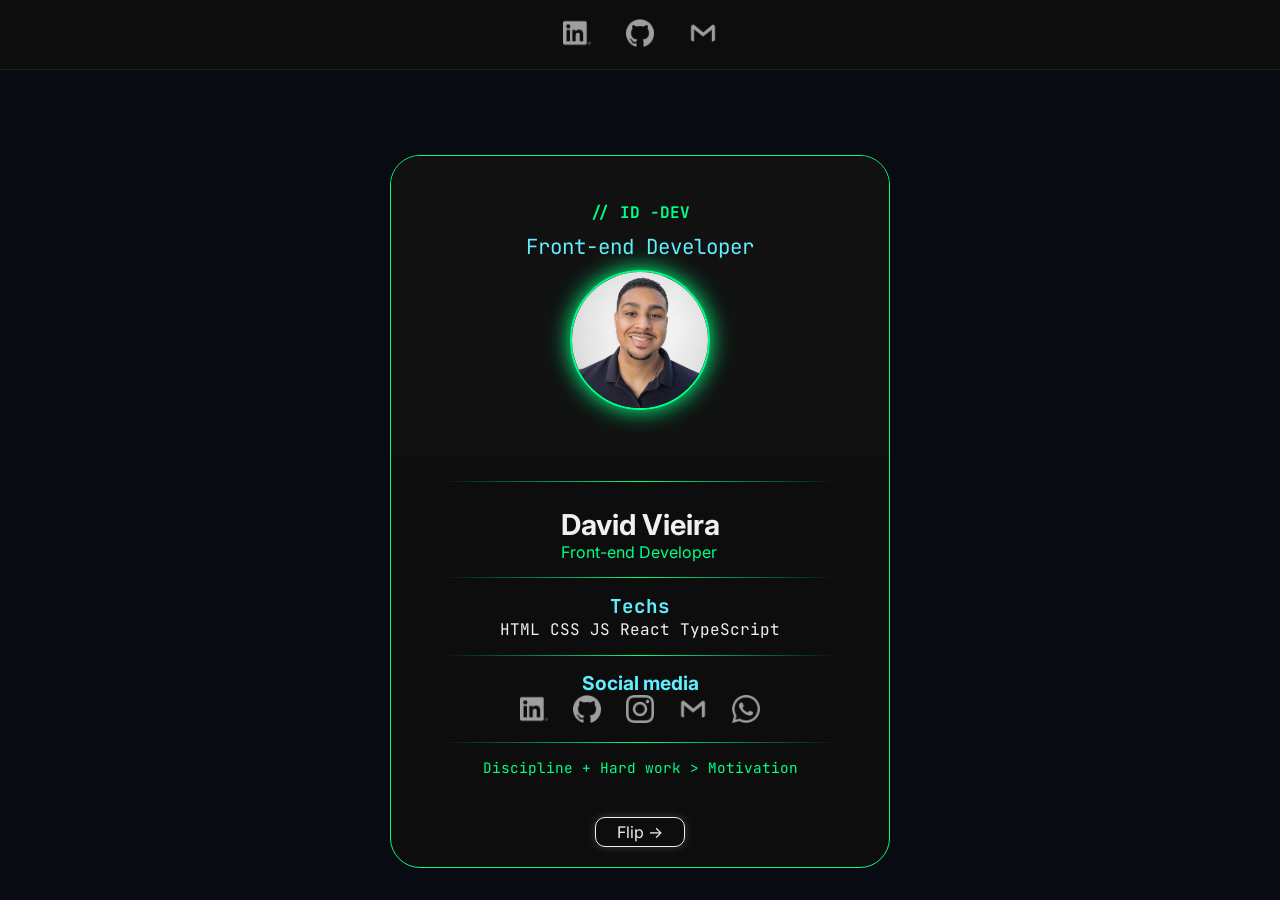
==== index.html @ 0fac5465 "chore: rename to index.html" ====
<!DOCTYPE html>
<html lang="pt-br">

<head>
    <meta charset="UTF-8">
    <meta name="viewport" content="width=device-width, initial-scale=1.0">
    <link rel="stylesheet" href="./teste.css">
    <title>Test - ID</title>
</head>

<body>
    <nav class="navbar">

        <div class="nav-socials">
            <a href="https://linkedin.com/in/david-vieira-dev" target="_blank" rel="noopener noreferrer">
                <img class="logo" src="./assets.png/linkedln.png" alt="LinkedIn">
            </a>
            <a href="https://github.com/Dvd-2405" target="_blank" rel="noopener noreferrer">
                <img class="logo" src="./assets.png/github.png" alt="GitHub">
            </a>

            <a href="mailto:davidvieira3364@gmail.com" rel="noopener noreferrer">
                <img class="logo" src="./assets.png/gmail.png" alt="Gmail">
            </a>
        </div>
    </nav>

    <div class="card-container">
        <div class="card-inner">

            <main class="card-frente">
                <header>
                    <p class="top"> // ID -DEV</p>
                    <p class="subtitle">Front-end Developer</p>
                    <img src="./assets.png/perfil.png" alt="DV" class="perfil">
                </header>
                <hr>
                <section>
                    <div class="title">
                        <h1>David Vieira</h1>
                        <p>Front-end Developer</p>
                    </div>
                    <hr>
                    <div class="techs">
                        <h2>Techs</h2>
                        <ul>
                            <li>HTML</li>
                            <li>CSS</li>
                            <li>JS</li>
                            <li>React</li>
                            <li>TypeScript</li>
                        </ul>
                    </div>
                    <hr>
                    <div class="midias">
                        <h2>Social media</h2>
                        <ul class="midia">
                            <a href="#"><img class="logo" src="./assets.png/linkedln.png" alt="LinkedIn"></a>
                            <a href="#"><img class="logo" src="./assets.png/github.png" alt="GitHub"></a>
                            <a href="#"><img class="logo" src="./assets.png/insta.png" alt="Instagram"></a>
                            <a href="#"><img class="logo" src="./assets.png/gmail.png" alt="Gmail"></a>
                            <a href="#"><img class="logo" src="./assets.png/wpp.png" alt="WhatsApp"></a>
                        </ul>
                    </div>
                    <hr>
                    <div class="text">
                        <p>Discipline + Hard work > Motivation</p>
                    </div>
                </section> 
                <p class="flip-hint"> Flip → </p>
            </main>

            <div class="card-verso">
                <h2 class="back-titulo">// About me</h2>
                <hr>
                <ul class="curiosidades">
                    <li>📖 Guided by faith</li>
                    <li>🏋️ Training every day</li>
                    <li>🎵 Musician</li>
                    <li>⚽ Football lover</li>
                    <li>💻 Constantly improving in programming</li>
                    <li>☕ Fueled by coffee</li>
                    <li>🎯 Focus and discipline above all</li>
                </ul>
                <p class="flip-hint"> ← Voltar </p>
            </div>

        </div>  
    </div> 
      <script src="./animacao.js"></script>
</body>

</html>
---- teste.css ----
@import url('https://fonts.googleapis.com/css2?family=Inter:wght@100..900&family=JetBrains+Mono:wght@100..800&display=swap');

* {
    margin: 0;
    padding: 0;
    box-sizing: border-box;
}

:root {
    --primary: #00FF87;
    --secondary: #60EFFF;
    --bg: #080B12;
    --card: #0D0D0D;
    --card-top: #111111;
    --text: #F0F0F0;
    --line: #333;
}

body {
    font-family: 'Inter', sans-serif;
    background-color: var(--bg);
    display: flex;
    justify-content: center;
    align-items: center;
    min-height: 100vh;
    padding: 80px 20px 20px 20px;
}


.navbar {
    position: fixed;
    top: 0;
    left: 0;
    width: 100%;
    height: 70px;
    background-color: #0D0D0D;
    border-bottom: 1px solid #1f1f1f;
    display: flex;
    align-items: center;
    justify-content:center; 
    padding: 0 40px;
    z-index: 999; 

}

.nav-logo {
    font-family: 'JetBrains Mono', monospace;
    font-size: 1.1rem;
    font-weight: 700;
    color: var(--text);
}

.nav-logo span {
    color: var(--primary);
    font-size: 0.85rem;
}

.nav-links {
    display: flex;
    gap: 30px;
    list-style: none;
}

.nav-links a {
    font-family: 'JetBrains Mono', monospace;
    font-size: 0.9rem;
    color: var(--text);
    text-decoration: none;
    transition: 0.3s;
}

.nav-links a:hover {
    color: var(--primary);
}

.nav-socials {
    display: flex;
    justify-content: center;
    align-items: center;
    gap: 35px; 
}

.card-container {
    width: 90%;
    max-width: 500px;
    min-height: 650px;
    perspective: 1000px;
    cursor: pointer;
}

.card-inner {
    width: 100%;
    min-height: 650px;
    position: relative;
    transform-style: preserve-3d;
    transition: transform 0.7s ease;
}

    .card-inner.flipped {
    transform: rotateY(180deg);
}

.card-frente,
.card-verso {
    position: absolute;
    width: 100%;
    min-height: 650px;
    border-radius: 30px;
    backface-visibility: hidden;
    overflow: hidden;
}

.card-frente {
    background-color: var(--card);
    display: flex;
    flex-direction: column;
    align-items: center;
    gap: 25px; 
    border: 1px solid var(--primary); 

} .flip-hint {
        color: var(--text);
    border: 1px solid var(--text); 
    border-radius: 10px; 
    height: 30px; 
    width: 90px; 
    align-items: center;
    justify-content: center; 
    display: flex;
    box-shadow: 0 0 8px rgba(240, 240, 240, 0.2);
    margin-bottom: 20px;
}

.flip-hint:hover {
    box-shadow: 0 0 15px rgba(240, 240, 240, 0.4);
    background-color: rgba(240, 240, 240, 0.05);
}

.card-verso {
    background-color: var(--card);
    border: 1px solid var(--primary);
    transform: rotateY(180deg);
    display: flex;
    flex-direction: column;
    align-items: center;
    justify-content: center;
    padding: 40px 30px; 
    gap: 20px;
}


header {
    width: 100%;
    height: 300px;
    background-color: var(--card-top);
    display: flex;
    flex-direction: column;
    justify-content: center;
    align-items: center;
    gap: 10px;
}

.top {
    font-family: 'JetBrains Mono', monospace;
    color: var(--primary);
    font-weight: 700;
    font-size: 1rem;
}

.subtitle {
    font-family: 'JetBrains Mono', monospace;
    color: var(--secondary);
    font-size: 1.3rem;
}

p {
    color: var(--primary);
}

h1 {
    color: var(--text);
    font-size: 1.8rem;
}

h2 {
    color: var(--secondary);
    font-size: 1.2rem;
    display: flex;
    justify-content: center;
    align-items: center;
}

.perfil {
    width: 140px;
    height: 140px;
    border-radius: 50%;
    object-fit: cover;
    border: 2px solid var(--primary);
    transition: 0.3s; 
    box-shadow: 0 0 20px var(--primary), 0 0 40px rgba(0, 255, 135, 0.2);
}

section {
    width: 100%;
    display: flex;
    flex-direction: column;
    align-items: center;
    gap: 15px;
}

hr {
    width: 80%;
    border: none;
    height: 1px;
    background: linear-gradient(to right, transparent, var(--primary), transparent);
}

ul {
    display: flex;
    gap: 10px;
    list-style: none;
    flex-wrap: wrap;
    justify-content: center; 
} 

.techs {
    color: var(--text);
    font-family: 'JetBrains Mono', monospace;
}

button:hover {
    background-color: var(--primary);
    color: var(--card);
    transform: scale(1.05);
}

.midia {
    display: flex;
    justify-content: center;
    align-items: center;
    gap: 25px;
}

.logo {
    width: 28px;
    height: 28px;
    filter: brightness(0) invert(1);
    opacity: 0.6;
    transition: 0.3s;
}

.logo:hover {
    opacity: 1;
    filter: brightness(0) invert(1) drop-shadow(0 0 5px var(--primary));
}

.text {
    color: var(--primary);
    font-family: 'JetBrains Mono', monospace;
    font-size: 0.9rem;
    margin-bottom: 15px;
}

.back-titulo {
    color: var(--primary);
    font-family: 'JetBrains Mono', monospace;
    font-size: 1.1rem;
    font-weight: 700;
    align-self: flex-start;
}

.curiosidades {
    list-style: none;
    padding: 0;
    margin: 0;
    display: flex;
    flex-direction: column;
    width: 100%;
}

.curiosidades li {
    color: var(--text);
    font-size: 0.95em;
    font-family: 'JetBrains Mono', monospace;
    padding: 12px 0;
    border-bottom: 1px solid #1f1f1f;
    display: flex;
    align-items: center;
    gap: 10px;
}

.curiosidades li:last-child {
    border-bottom: none;
}

@media (max-width: 480px) {
    .navbar {
        padding: 0 20px;
    }

    .nav-links {
        gap: 15px;
    }

    .nav-links a {
        font-size: 0.75rem;
    }

    .nav-logo {
        font-size: 0.9rem;
    }

    .card-container,
    .card-inner,
    .card-frente,
    .card-verso {
        min-height: 600px;
    }

    header {
        height: 260px;
    }

    .perfil {
        width: 110px;
        height: 110px;
    }

    h1 {
        font-size: 1.4rem;
    }

    .subtitle {
        font-size: 1rem;
    }

    .top {
        font-size: 0.85rem;
    }

    button {
        font-size: 0.75rem;
        padding: 4px 10px;
    }

    .logo {
        width: 34px;
        height: 34px;
    }

    .curiosidades li {
        font-size: 0.85em;
    }

    .back-titulo {
        font-size: 1rem;
    }
}

@media (max-width: 360px) {
    .card-container,
    .card-inner,
    .card-frente,
    .card-verso {
        min-height: 560px;
    }

    h1 {
        font-size: 1.2rem;
    }

    .subtitle {
        font-size: 0.9rem;
    }

    .perfil {
        width: 90px;
        height: 90px;
    }
}
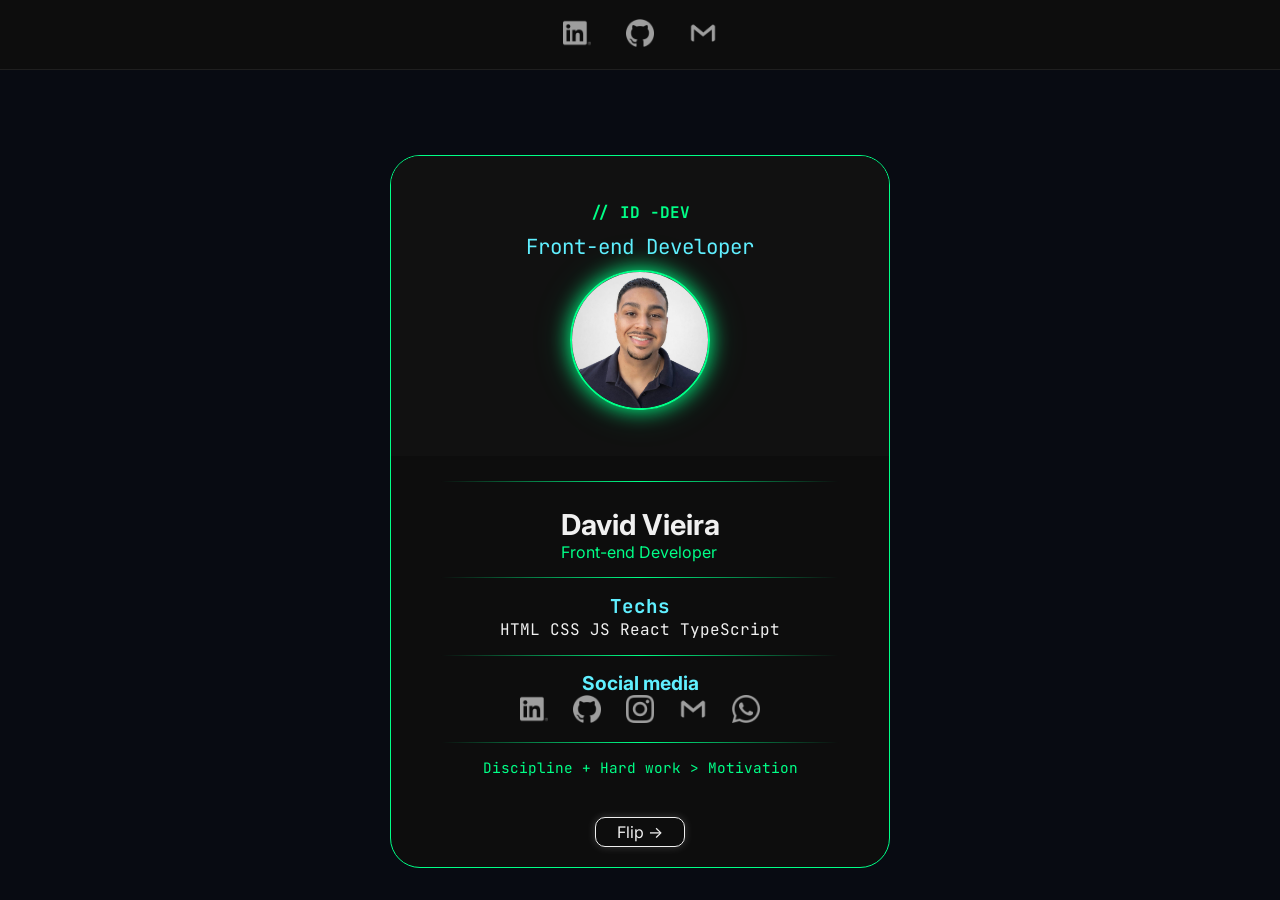
==== commit 12823475: "style.css" ====
--- a/index.html
+++ b/index.html
@@ -4,7 +4,7 @@
 <head>
     <meta charset="UTF-8">
     <meta name="viewport" content="width=device-width, initial-scale=1.0">
-    <link rel="stylesheet" href="./teste.css">
+    <link rel="stylesheet" href="./style.css">
     <title>Test - ID</title>
 </head>
 
--- a/style.css
+++ b/style.css
@@ -0,0 +1,380 @@
+@import url('https://fonts.googleapis.com/css2?family=Inter:wght@100..900&family=JetBrains+Mono:wght@100..800&display=swap');
+
+* {
+    margin: 0;
+    padding: 0;
+    box-sizing: border-box;
+}
+
+:root {
+    --primary: #00FF87;
+    --secondary: #60EFFF;
+    --bg: #080B12;
+    --card: #0D0D0D;
+    --card-top: #111111;
+    --text: #F0F0F0;
+    --line: #333;
+}
+
+body {
+    font-family: 'Inter', sans-serif;
+    background-color: var(--bg);
+    display: flex;
+    justify-content: center;
+    align-items: center;
+    min-height: 100vh;
+    padding: 80px 20px 20px 20px;
+}
+
+
+.navbar {
+    position: fixed;
+    top: 0;
+    left: 0;
+    width: 100%;
+    height: 70px;
+    background-color: #0D0D0D;
+    border-bottom: 1px solid #1f1f1f;
+    display: flex;
+    align-items: center;
+    justify-content:center; 
+    padding: 0 40px;
+    z-index: 999; 
+
+}
+
+.nav-logo {
+    font-family: 'JetBrains Mono', monospace;
+    font-size: 1.1rem;
+    font-weight: 700;
+    color: var(--text);
+}
+
+.nav-logo span {
+    color: var(--primary);
+    font-size: 0.85rem;
+}
+
+.nav-links {
+    display: flex;
+    gap: 30px;
+    list-style: none;
+}
+
+.nav-links a {
+    font-family: 'JetBrains Mono', monospace;
+    font-size: 0.9rem;
+    color: var(--text);
+    text-decoration: none;
+    transition: 0.3s;
+}
+
+.nav-links a:hover {
+    color: var(--primary);
+}
+
+.nav-socials {
+    display: flex;
+    justify-content: center;
+    align-items: center;
+    gap: 35px; 
+}
+
+.card-container {
+    width: 90%;
+    max-width: 500px;
+    min-height: 650px;
+    perspective: 1000px;
+    cursor: pointer;
+}
+
+.card-inner {
+    width: 100%;
+    min-height: 650px;
+    position: relative;
+    transform-style: preserve-3d;
+    transition: transform 0.7s ease;
+}
+
+    .card-inner.flipped {
+    transform: rotateY(180deg);
+}
+
+.card-frente,
+.card-verso {
+    position: absolute;
+    width: 100%;
+    min-height: 650px;
+    border-radius: 30px;
+    backface-visibility: hidden;
+    overflow: hidden;
+}
+
+.card-frente {
+    background-color: var(--card);
+    display: flex;
+    flex-direction: column;
+    align-items: center;
+    gap: 25px; 
+    border: 1px solid var(--primary); 
+
+} .flip-hint {
+        color: var(--text);
+    border: 1px solid var(--text); 
+    border-radius: 10px; 
+    height: 30px; 
+    width: 90px; 
+    align-items: center;
+    justify-content: center; 
+    display: flex;
+    box-shadow: 0 0 8px rgba(240, 240, 240, 0.2);
+    margin-bottom: 20px;
+}
+
+.flip-hint:hover {
+    box-shadow: 0 0 15px rgba(240, 240, 240, 0.4);
+    background-color: rgba(240, 240, 240, 0.05);
+}
+
+.card-verso {
+    background-color: var(--card);
+    border: 1px solid var(--primary);
+    transform: rotateY(180deg);
+    display: flex;
+    flex-direction: column;
+    align-items: center;
+    justify-content: center;
+    padding: 40px 30px; 
+    gap: 20px;
+}
+
+
+header {
+    width: 100%;
+    height: 300px;
+    background-color: var(--card-top);
+    display: flex;
+    flex-direction: column;
+    justify-content: center;
+    align-items: center;
+    gap: 10px;
+}
+
+.top {
+    font-family: 'JetBrains Mono', monospace;
+    color: var(--primary);
+    font-weight: 700;
+    font-size: 1rem;
+}
+
+.subtitle {
+    font-family: 'JetBrains Mono', monospace;
+    color: var(--secondary);
+    font-size: 1.3rem;
+}
+
+p {
+    color: var(--primary);
+}
+
+h1 {
+    color: var(--text);
+    font-size: 1.8rem;
+}
+
+h2 {
+    color: var(--secondary);
+    font-size: 1.2rem;
+    display: flex;
+    justify-content: center;
+    align-items: center;
+}
+
+.perfil {
+    width: 140px;
+    height: 140px;
+    border-radius: 50%;
+    object-fit: cover;
+    border: 2px solid var(--primary);
+    transition: 0.3s; 
+    box-shadow: 0 0 20px var(--primary), 0 0 40px rgba(0, 255, 135, 0.2);
+}
+
+section {
+    width: 100%;
+    display: flex;
+    flex-direction: column;
+    align-items: center;
+    gap: 15px;
+}
+
+hr {
+    width: 80%;
+    border: none;
+    height: 1px;
+    background: linear-gradient(to right, transparent, var(--primary), transparent);
+}
+
+ul {
+    display: flex;
+    gap: 10px;
+    list-style: none;
+    flex-wrap: wrap;
+    justify-content: center; 
+} 
+
+.techs {
+    color: var(--text);
+    font-family: 'JetBrains Mono', monospace;
+}
+
+button:hover {
+    background-color: var(--primary);
+    color: var(--card);
+    transform: scale(1.05);
+}
+
+.midia {
+    display: flex;
+    justify-content: center;
+    align-items: center;
+    gap: 25px;
+}
+
+.logo {
+    width: 28px;
+    height: 28px;
+    filter: brightness(0) invert(1);
+    opacity: 0.6;
+    transition: 0.3s;
+}
+
+.logo:hover {
+    opacity: 1;
+    filter: brightness(0) invert(1) drop-shadow(0 0 5px var(--primary));
+}
+
+.text {
+    color: var(--primary);
+    font-family: 'JetBrains Mono', monospace;
+    font-size: 0.9rem;
+    margin-bottom: 15px;
+}
+
+.back-titulo {
+    color: var(--primary);
+    font-family: 'JetBrains Mono', monospace;
+    font-size: 1.1rem;
+    font-weight: 700;
+    align-self: flex-start;
+}
+
+.curiosidades {
+    list-style: none;
+    padding: 0;
+    margin: 0;
+    display: flex;
+    flex-direction: column;
+    width: 100%;
+}
+
+.curiosidades li {
+    color: var(--text);
+    font-size: 0.95em;
+    font-family: 'JetBrains Mono', monospace;
+    padding: 12px 0;
+    border-bottom: 1px solid #1f1f1f;
+    display: flex;
+    align-items: center;
+    gap: 10px;
+}
+
+.curiosidades li:last-child {
+    border-bottom: none;
+}
+
+@media (max-width: 480px) {
+    .navbar {
+        padding: 0 20px;
+    }
+
+    .nav-links {
+        gap: 15px;
+    }
+
+    .nav-links a {
+        font-size: 0.75rem;
+    }
+
+    .nav-logo {
+        font-size: 0.9rem;
+    }
+
+    .card-container,
+    .card-inner,
+    .card-frente,
+    .card-verso {
+        min-height: 600px;
+    }
+
+    header {
+        height: 260px;
+    }
+
+    .perfil {
+        width: 110px;
+        height: 110px;
+    }
+
+    h1 {
+        font-size: 1.4rem;
+    }
+
+    .subtitle {
+        font-size: 1rem;
+    }
+
+    .top {
+        font-size: 0.85rem;
+    }
+
+    button {
+        font-size: 0.75rem;
+        padding: 4px 10px;
+    }
+
+    .logo {
+        width: 34px;
+        height: 34px;
+    }
+
+    .curiosidades li {
+        font-size: 0.85em;
+    }
+
+    .back-titulo {
+        font-size: 1rem;
+    }
+}
+
+@media (max-width: 360px) {
+    .card-container,
+    .card-inner,
+    .card-frente,
+    .card-verso {
+        min-height: 560px;
+    }
+
+    h1 {
+        font-size: 1.2rem;
+    }
+
+    .subtitle {
+        font-size: 0.9rem;
+    }
+
+    .perfil {
+        width: 90px;
+        height: 90px;
+    }
+}
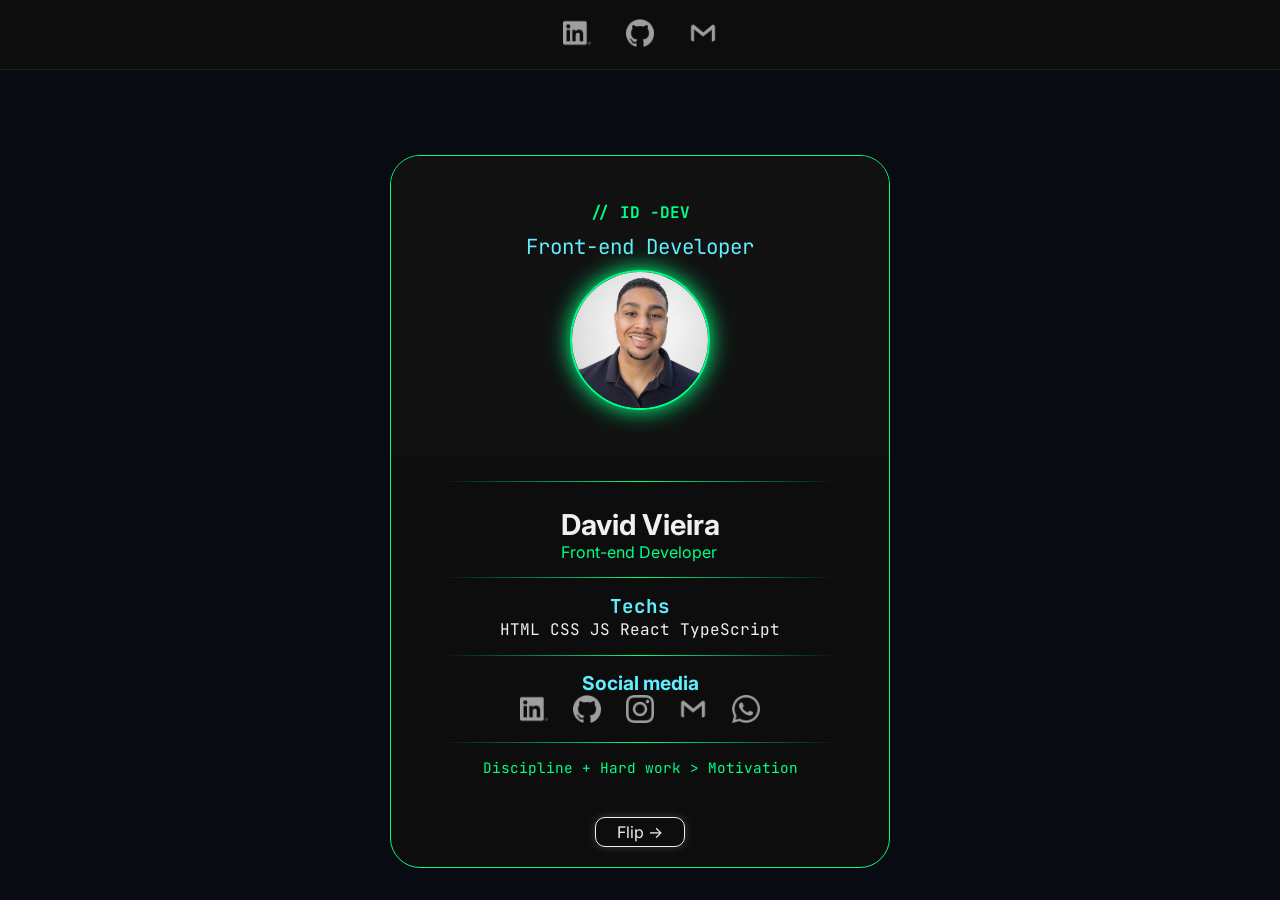
==== commit b83e4690: "name" ====
--- a/index.html
+++ b/index.html
@@ -5,7 +5,7 @@
     <meta charset="UTF-8">
     <meta name="viewport" content="width=device-width, initial-scale=1.0">
     <link rel="stylesheet" href="./style.css">
-    <title>Test - ID</title>
+    <title>ID-DEV</title> 
 </head>
 
 <body>
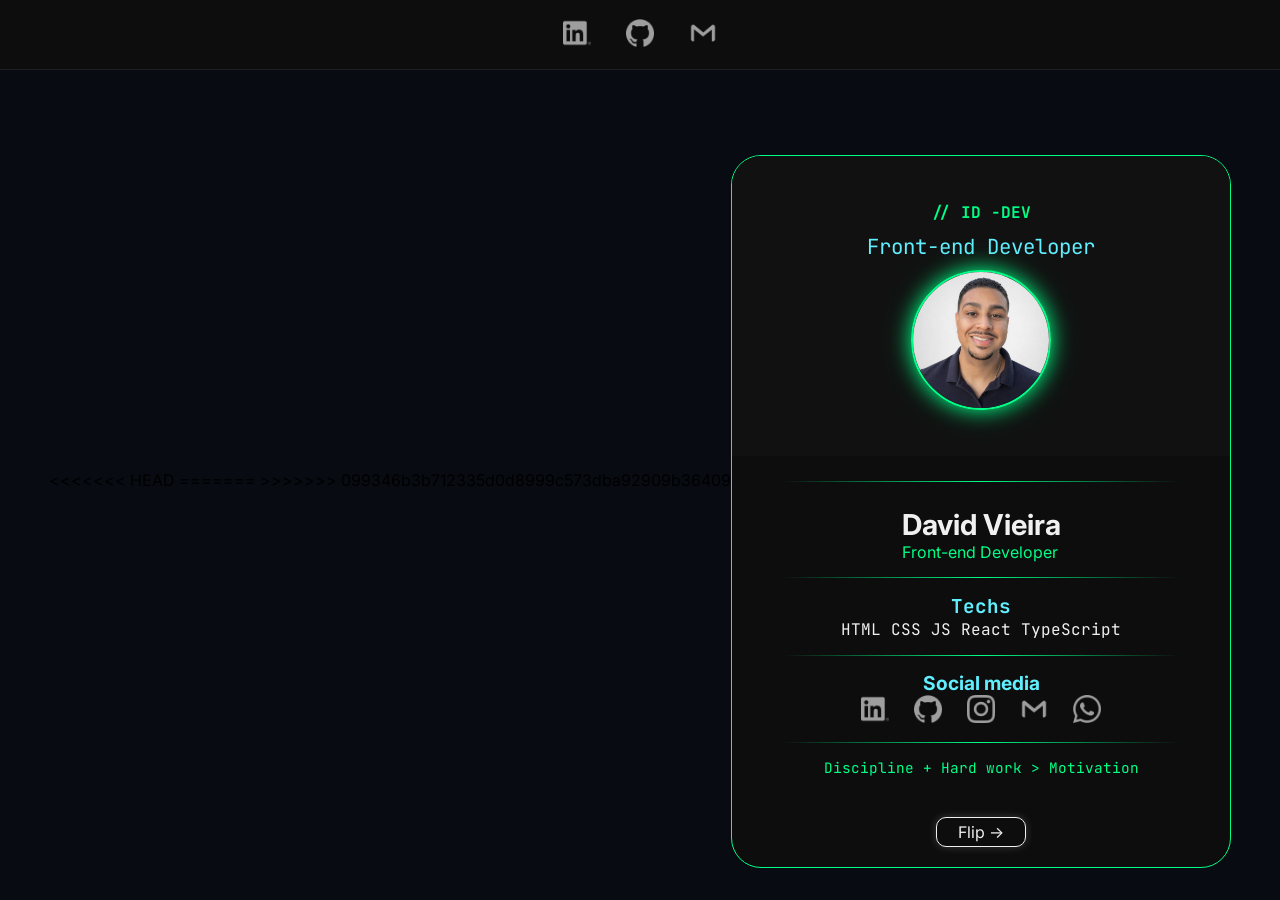
==== commit 0bf3ce7a: "alteração" ====
--- a/index.html
+++ b/index.html
@@ -5,7 +5,11 @@
     <meta charset="UTF-8">
     <meta name="viewport" content="width=device-width, initial-scale=1.0">
     <link rel="stylesheet" href="./style.css">
+<<<<<<< HEAD
     <title>ID-DEV</title> 
+=======
+    <title>Test - ID</title>
+>>>>>>> 099346b3b712335d0d8999c573dba92909b36409
 </head>
 
 <body>
@@ -90,4 +94,4 @@
       <script src="./animacao.js"></script>
 </body>
 
-</html>+</html>
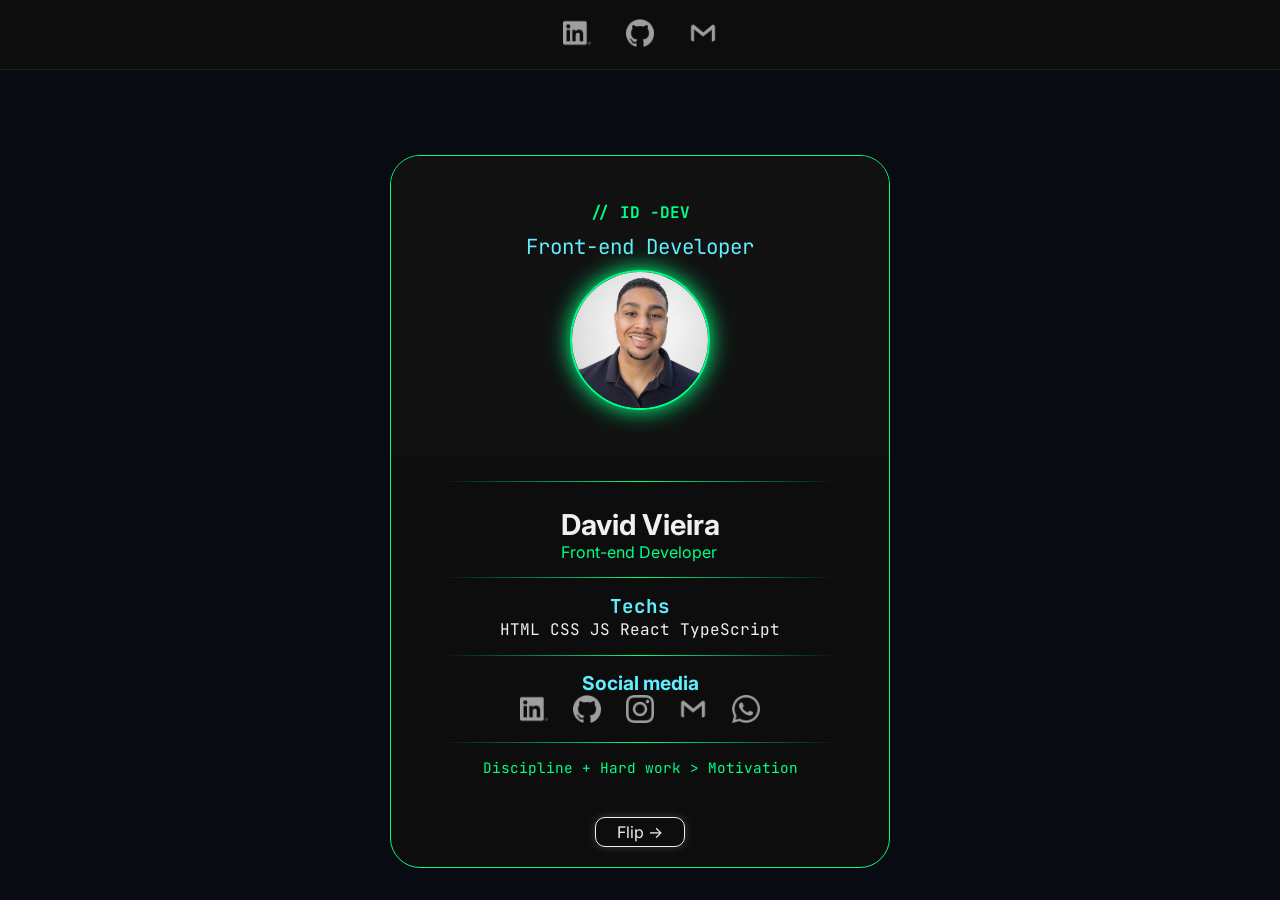
==== commit b3b8fb0c: "title" ====
--- a/index.html
+++ b/index.html
@@ -5,11 +5,8 @@
     <meta charset="UTF-8">
     <meta name="viewport" content="width=device-width, initial-scale=1.0">
     <link rel="stylesheet" href="./style.css">
-<<<<<<< HEAD
     <title>ID-DEV</title> 
-=======
-    <title>Test - ID</title>
->>>>>>> 099346b3b712335d0d8999c573dba92909b36409
+
 </head>
 
 <body>
